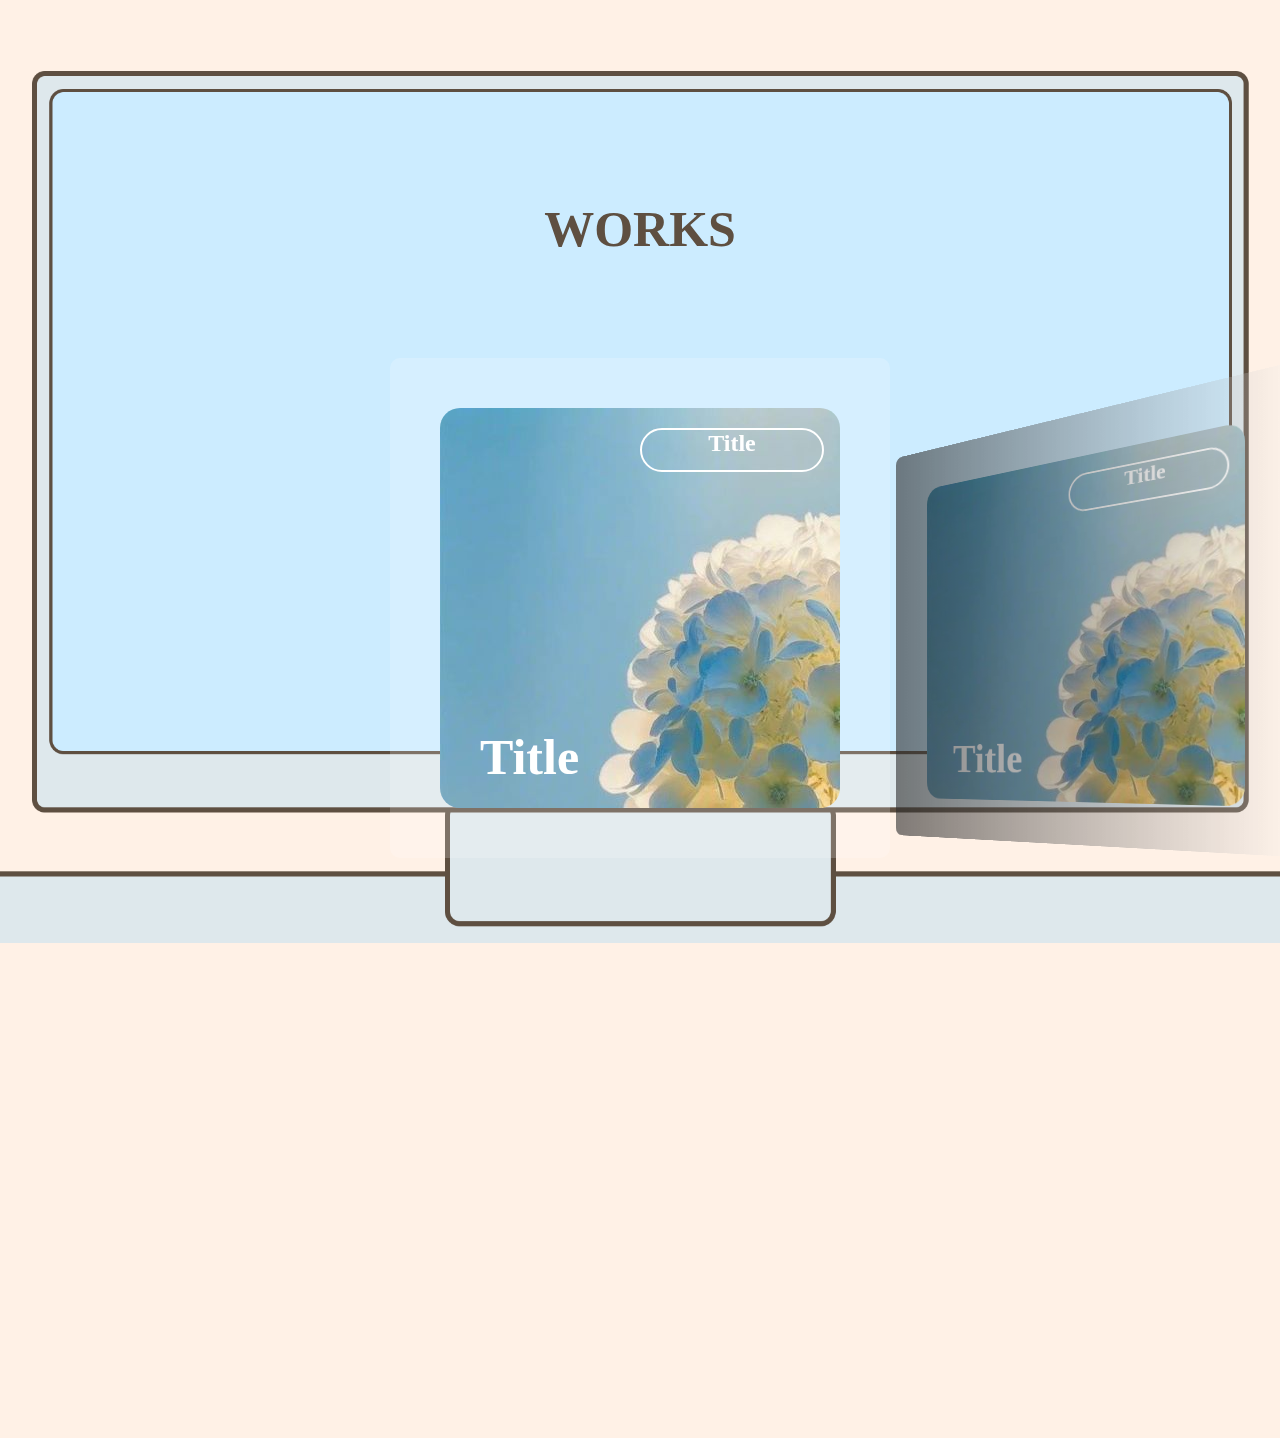
==== work.html @ b331f350 "final_v2" ====
<!DOCTYPE html>
<html lang="en">
<head>
    <meta charset="UTF-8">
    <meta name="viewport" content="width=device-width, initial-scale=1.0">
    <title>Document</title>
    <link rel="stylesheet" href="work.css">
    <link rel="stylesheet" href="https://cdn.jsdelivr.net/npm/swiper@11/swiper-bundle.min.css"/>
    <script src="https://cdn.jsdelivr.net/npm/swiper@11/swiper-bundle.min.js"></script>
</head>
<body>
    <div class="work">
        <img src="img/worksback.png" alt="">

        <div class="content">
            <h1>WORKS</h1>
        
        <div class="swiper-wrapper">
            <div class="swiper-slide">
                <div class="content1">
                    <a href="content_1.html">
                        <div class="img">
                            <h2>Title</h2>
                            <h1>Title</h1>
                        </div> 
                    </a>
                </div>
            </div>
            <div class="swiper-slide">
                <div class="content1">
                    <a href="content_1.html">
                        <div class="img">
                            <h2>Title</h2>
                            <h1>Title</h1>
                        </div> 
                    </a>
                </div>
            </div>
            <div class="swiper-slide">
                <div class="content1">
                    <a href="content_1.html">
                        <div class="img">
                            <h2>Title</h2>
                            <h1>Title</h1>
                        </div> 
                    </a>
                </div>
            </div>
            <div class="swiper-slide">
                <div class="content1">
                    <a href="content_1.html">
                        <div class="img">
                            <h2>Title</h2>
                            <h1>Title</h1>
                        </div> 
                    </a>
                </div>
            </div>
            <div class="swiper-slide">
                <div class="content1">
                    <a href="content_1.html">
                        <div class="img">
                            <h2>Title</h2>
                            <h1>Title</h1>
                        </div> 
                    </a>
                </div>
            </div>
            <div class="swiper-slide">
                <div class="content1">
                    <a href="content_1.html">
                        <div class="img">
                            <h2>Title</h2>
                            <h1>Title</h1>
                        </div> 
                    </a>
                </div>
            </div>
        
        </div>


        </div>
    </div>

    <script>

        const swiper = new Swiper('.content', {
    // Optional parameters
        effect: "coverflow",
        grabCursor: true,
        centeredSlides: true,
        slidesPerView: "auto",
        coverflowEffect: {
            rotate: 50,
            stretch: 0,
            depth: 200,
            modifier: 1,
            slideShadows: true,
        },

        pagination: {
            el: '.swiper-pagination',
        },
    });
    </script>
</body>
</html>
---- work.css ----
*{
    margin: 0;
    padding: 0;
}
body{
    background-color: #fff1e6;
}
.work{
    display: flex;
    position: relative;
}
.work img{
    width: 100%;
}

.content{
    width: 100%;
    height: 1080px;
    top: 200px;
    padding-bottom: 50px;
    justify-content: center;
    position: absolute;
}

.content .swiper-wrapper{
    display: flex;
    width: 100%;
    
}

.content2{
    display: flex;
    justify-content: center;
}


.content h1{
    color: #5e4f41;
    margin-bottom: 100px;
    text-align: center;
    font-size: 50px;
}


.content1 a{
    text-decoration: none;
}

.content1 .img{
    width: 400px;
    height: 400px;
    border-radius: 20px;
    background-image: url(img/xcx.jpg);
}

.content1 h2{
    width: 180px;
    height: 40px;
    text-align: center;
    border: 2.5px solid white;
    border-radius: 30px;
    color: white;
    position: absolute;
    margin-top: 20px;
    margin-left: 200px;
}
.content1 h1{
    position: absolute;
    color: white;
    margin-left: 40px;
    margin-top: 320px;
}

.content1:hover{
    opacity: 0.8;
}

.content .swiper-slide{
    background-position: center;
    background-size: cover;
    width: 500px;
    height: 500px;
    background-color: rgba(255, 255, 255, 0.2);
    border-radius: 10px;
    overflow: hidden;
    display: flex;
    justify-content: center;
    align-items: center;
}
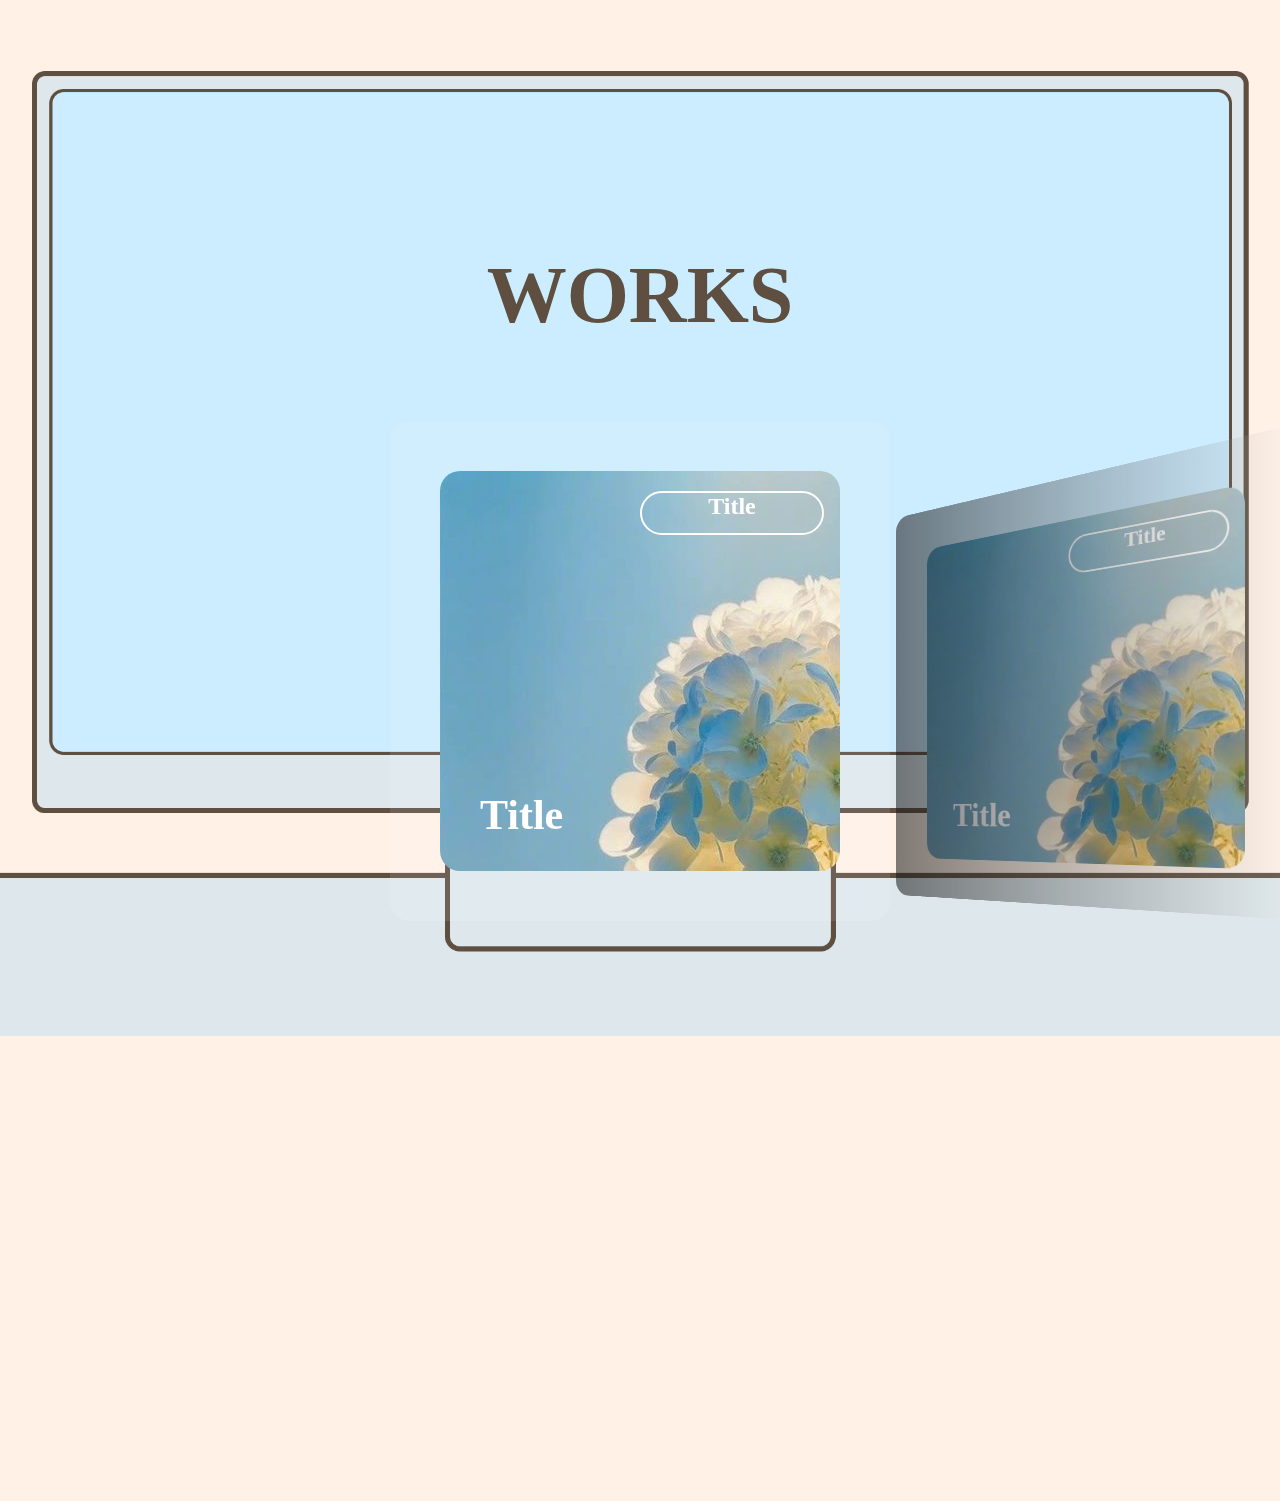
==== commit c8a9afbb: "06" ====
--- a/work.html
+++ b/work.html
@@ -21,7 +21,7 @@
                     <a href="content_1.html">
                         <div class="img">
                             <h2>Title</h2>
-                            <h1>Title</h1>
+                            <h3>Title</h3>
                         </div> 
                     </a>
                 </div>
@@ -31,7 +31,7 @@
                     <a href="content_1.html">
                         <div class="img">
                             <h2>Title</h2>
-                            <h1>Title</h1>
+                            <h3>Title</h3>
                         </div> 
                     </a>
                 </div>
@@ -41,7 +41,7 @@
                     <a href="content_1.html">
                         <div class="img">
                             <h2>Title</h2>
-                            <h1>Title</h1>
+                            <h3>Title</h3>
                         </div> 
                     </a>
                 </div>
@@ -51,7 +51,7 @@
                     <a href="content_1.html">
                         <div class="img">
                             <h2>Title</h2>
-                            <h1>Title</h1>
+                            <h3>Title</h3>
                         </div> 
                     </a>
                 </div>
@@ -61,7 +61,7 @@
                     <a href="content_1.html">
                         <div class="img">
                             <h2>Title</h2>
-                            <h1>Title</h1>
+                            <h3>Title</h3>
                         </div> 
                     </a>
                 </div>
@@ -71,7 +71,7 @@
                     <a href="content_1.html">
                         <div class="img">
                             <h2>Title</h2>
-                            <h1>Title</h1>
+                            <h3>Title</h3>
                         </div> 
                     </a>
                 </div>
--- a/work.css
+++ b/work.css
@@ -16,7 +16,7 @@
 .content{
     width: 100%;
     height: 1080px;
-    top: 200px;
+    top: 250px;
     padding-bottom: 50px;
     justify-content: center;
     position: absolute;
@@ -25,7 +25,6 @@
 .content .swiper-wrapper{
     display: flex;
     width: 100%;
-    
 }
 
 .content2{
@@ -36,9 +35,9 @@
 
 .content h1{
     color: #5e4f41;
-    margin-bottom: 100px;
+    margin-bottom: 80px;
     text-align: center;
-    font-size: 50px;
+    font-size: 80px;
 }
 
 
@@ -64,11 +63,12 @@
     margin-top: 20px;
     margin-left: 200px;
 }
-.content1 h1{
+.content1 h3{
     position: absolute;
     color: white;
     margin-left: 40px;
     margin-top: 320px;
+    font-size: 42px;
 }
 
 .content1:hover{
@@ -80,8 +80,8 @@
     background-size: cover;
     width: 500px;
     height: 500px;
-    background-color: rgba(255, 255, 255, 0.2);
-    border-radius: 10px;
+    background-color: rgba(255, 255, 255, 0.1);
+    border-radius: 20px;
     overflow: hidden;
     display: flex;
     justify-content: center;
